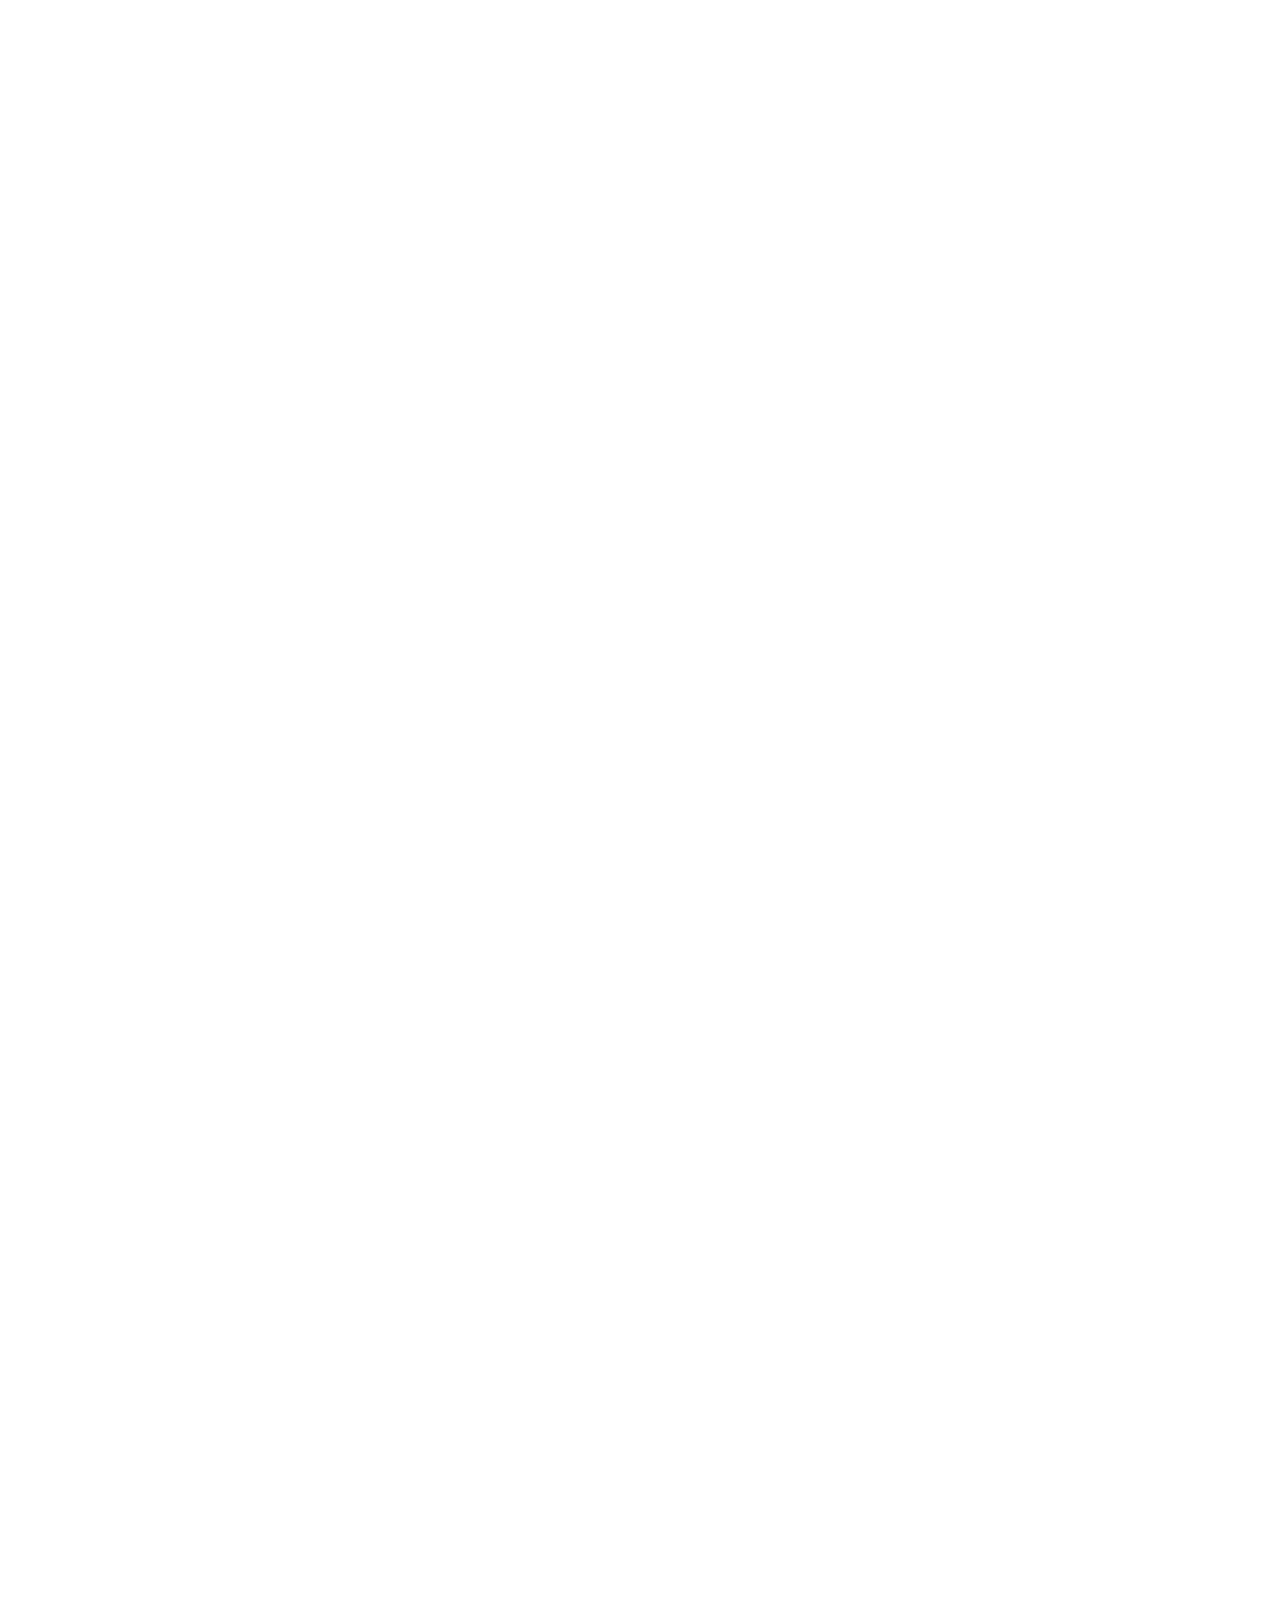
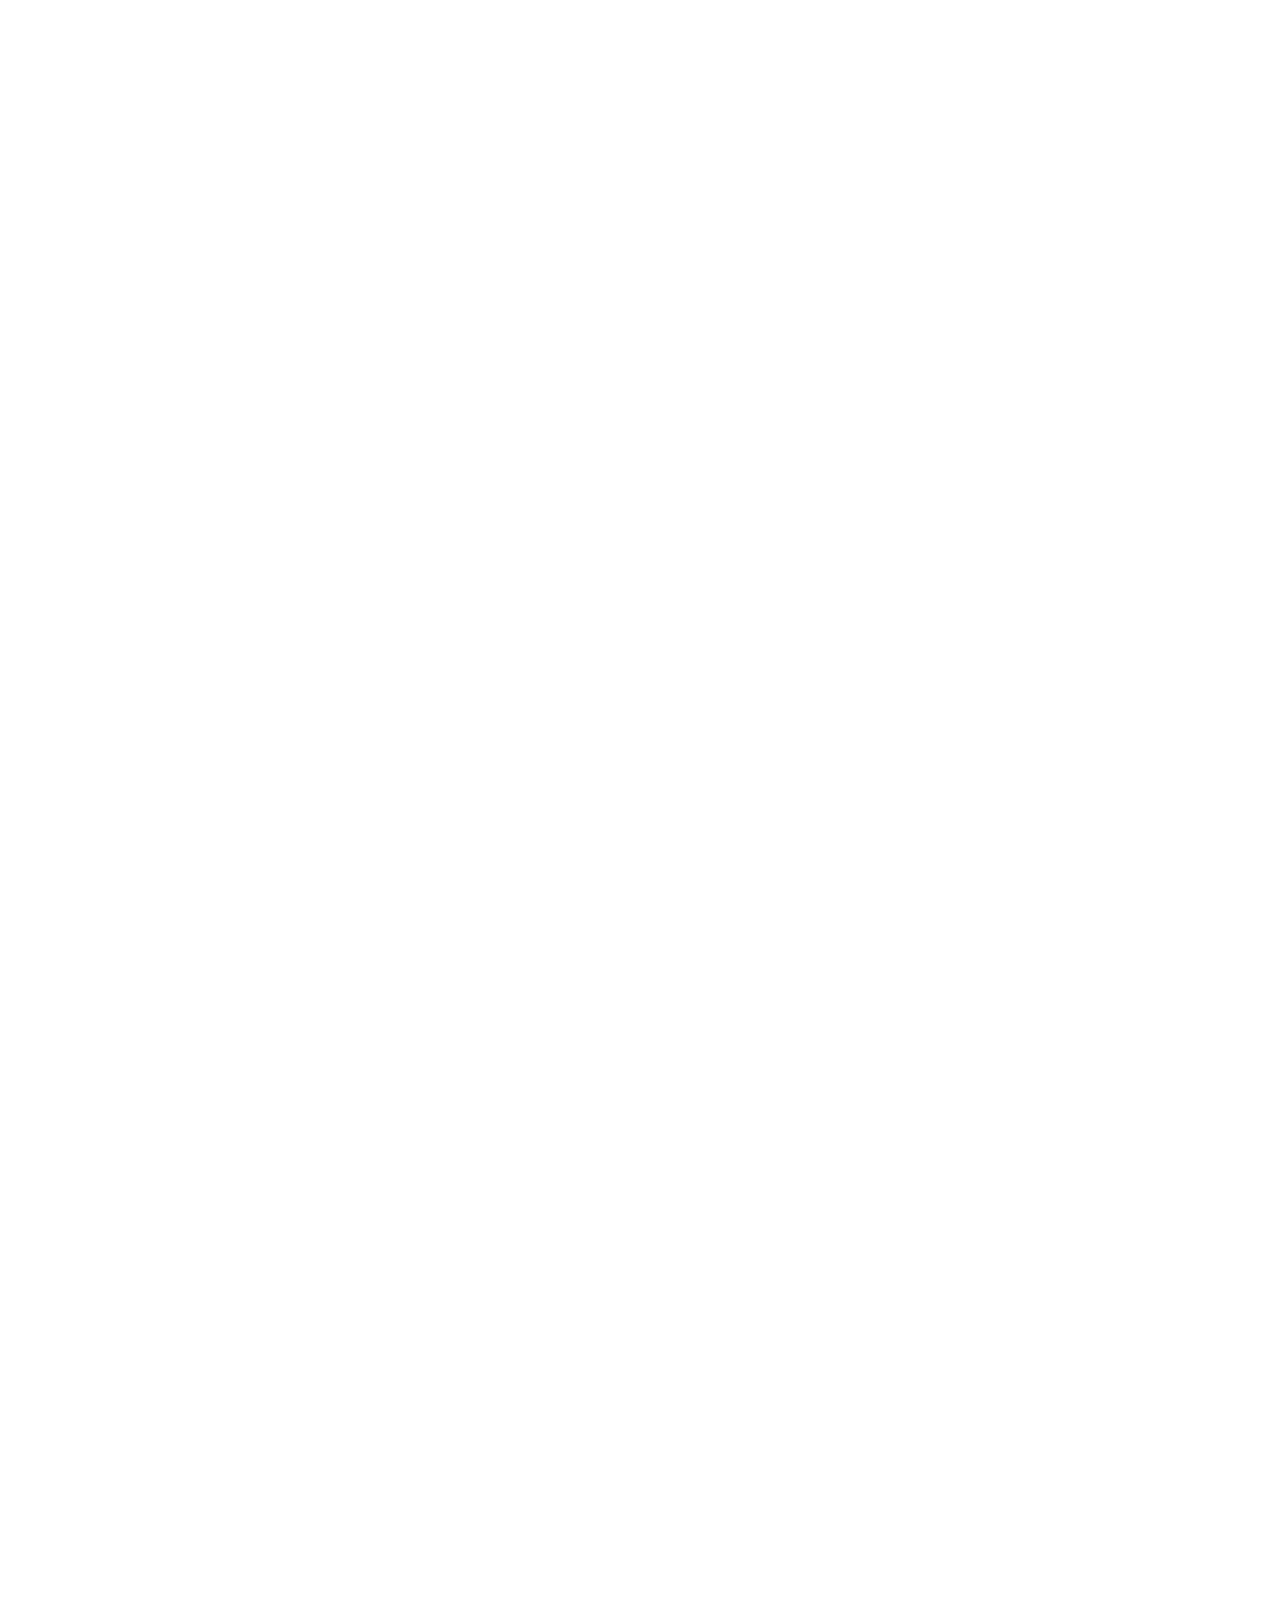
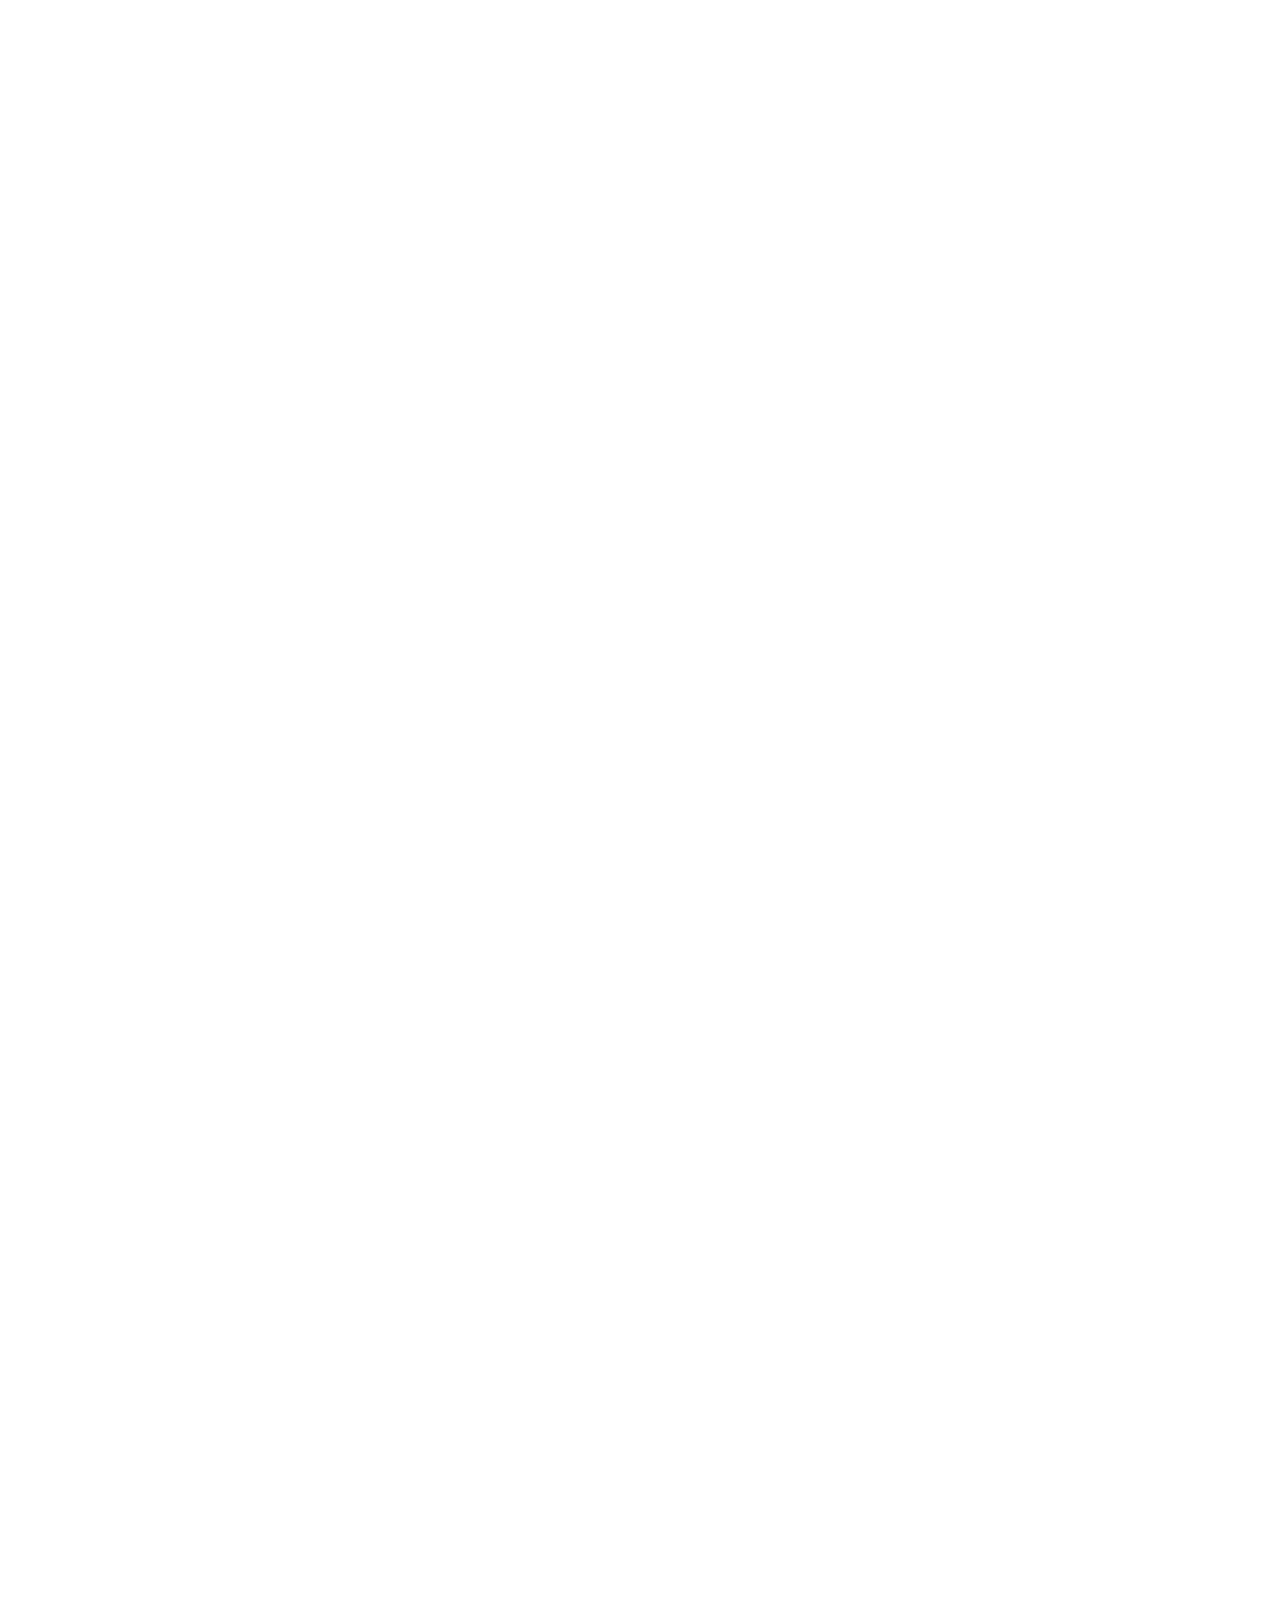
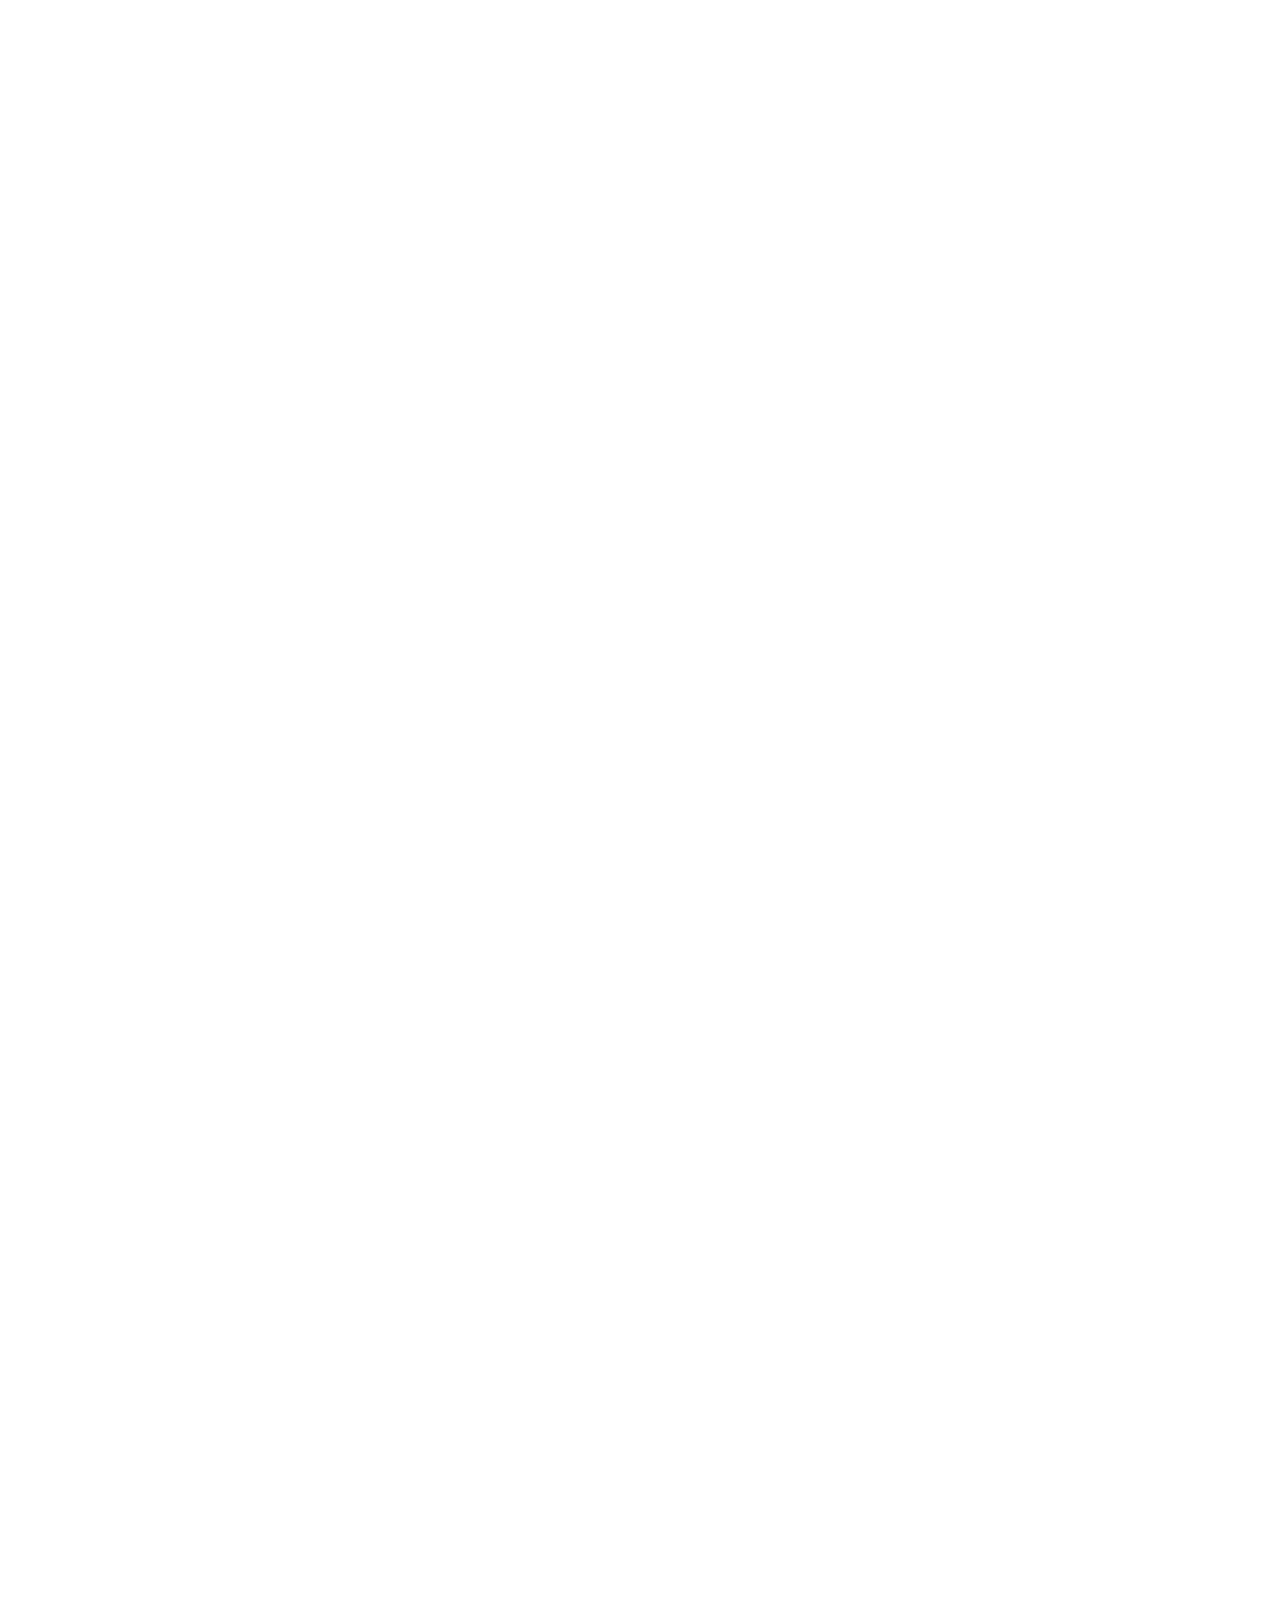
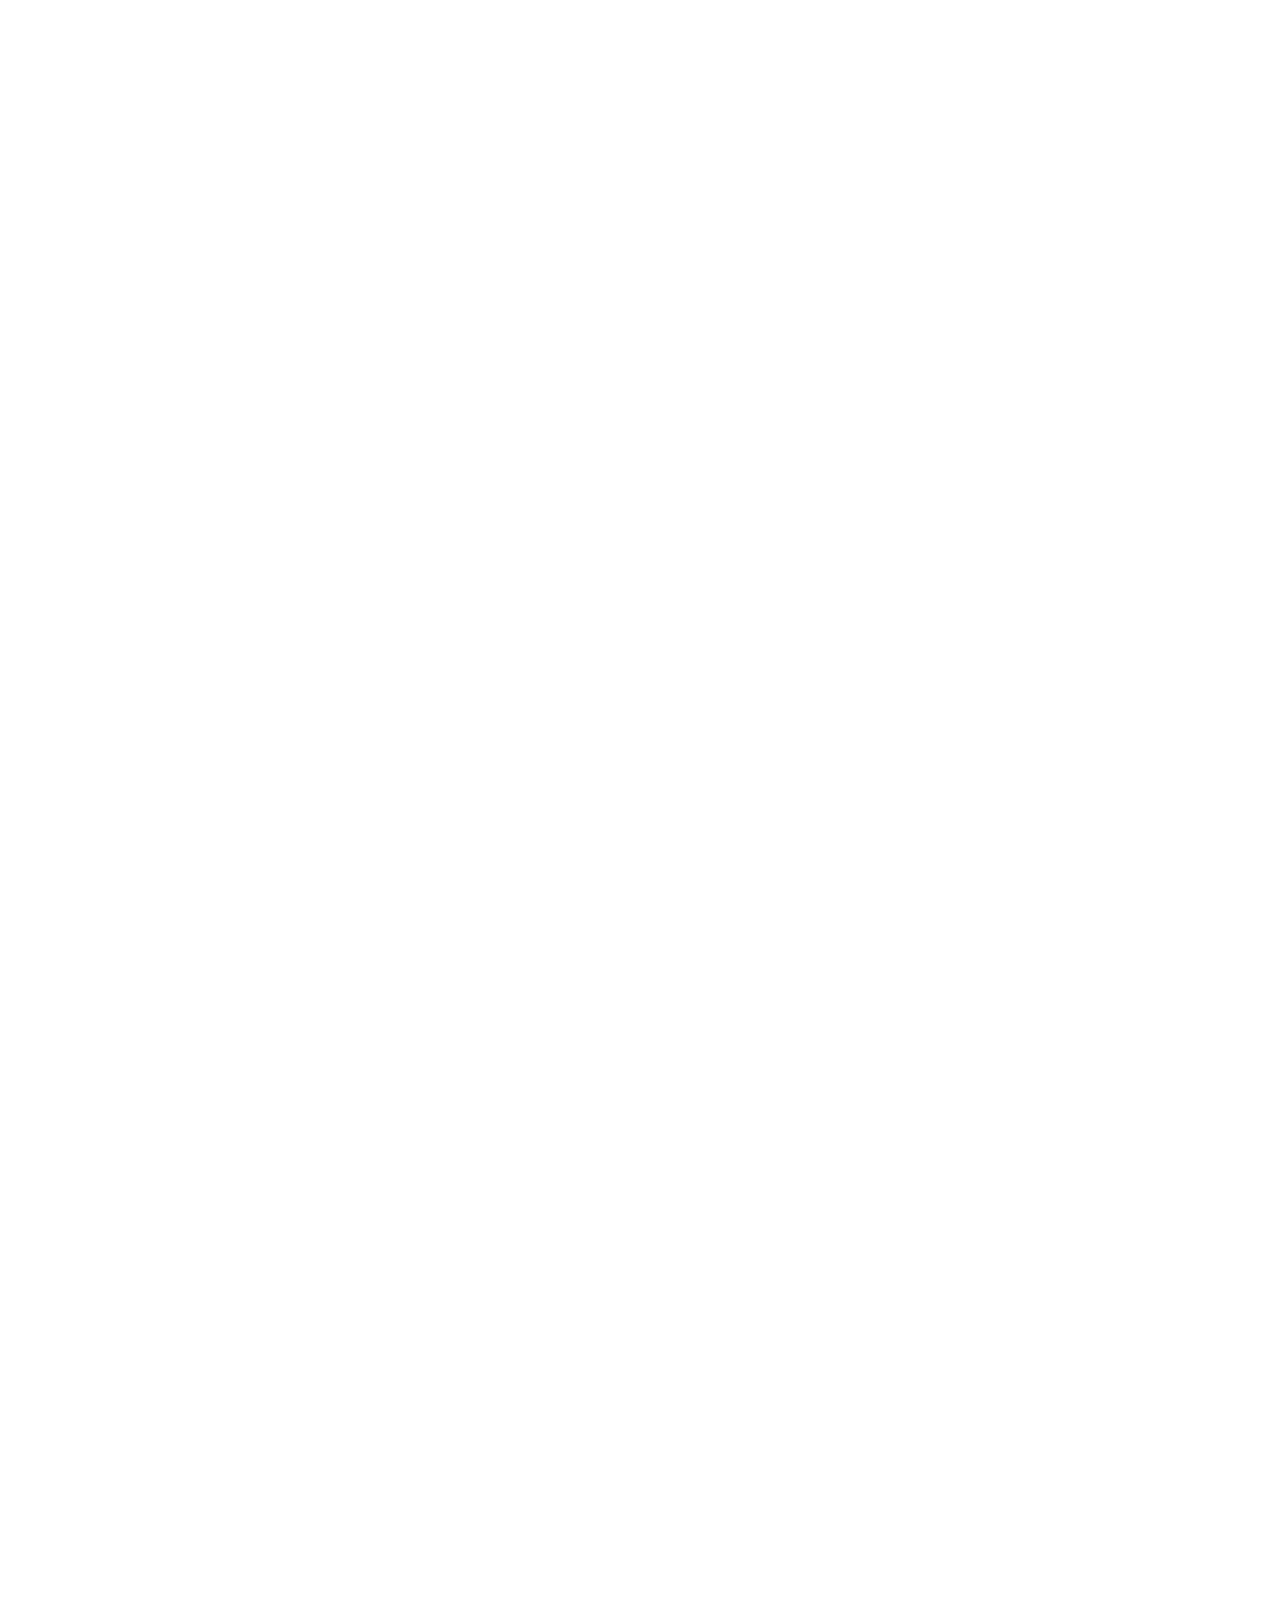
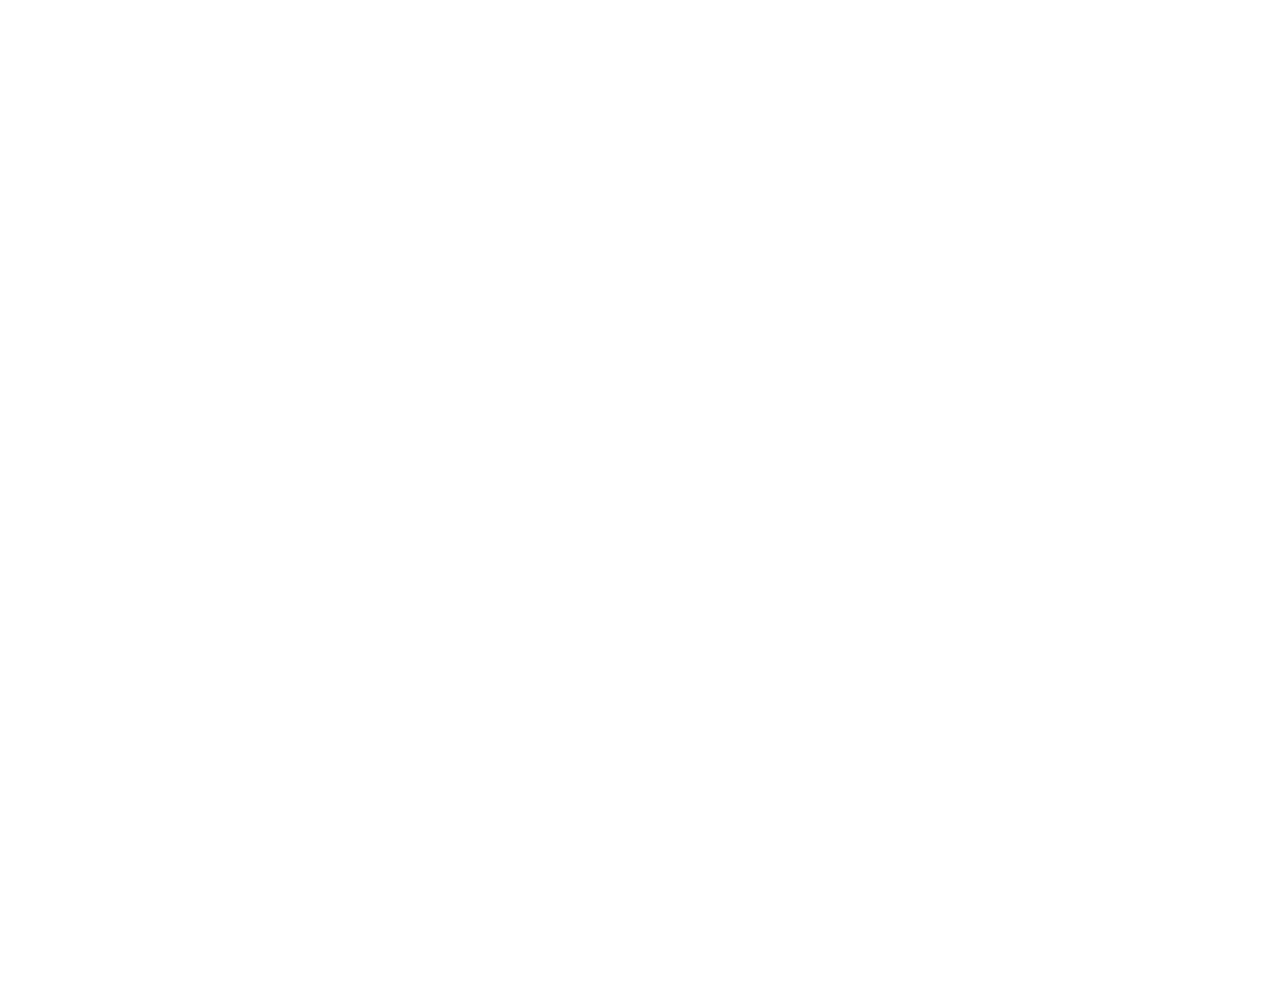
==== index.html @ d49dceb8 "Initial commit" ====
<!DOCTYPE html>
<html lang="en">
<head>
  <meta charset="UTF-8">
  <meta http-equiv="X-UA-Compatible" content="IE=edge">
  <meta name="viewport" content="width=device-width, initial-scale=1.0">
  <title>Document</title>
</head>
<body>
  <script src="https://cdnjs.cloudflare.com/ajax/libs/p5.js/1.3.0/p5.min.js"></script>
  <script src="script.js"></script>
</body>
</html>
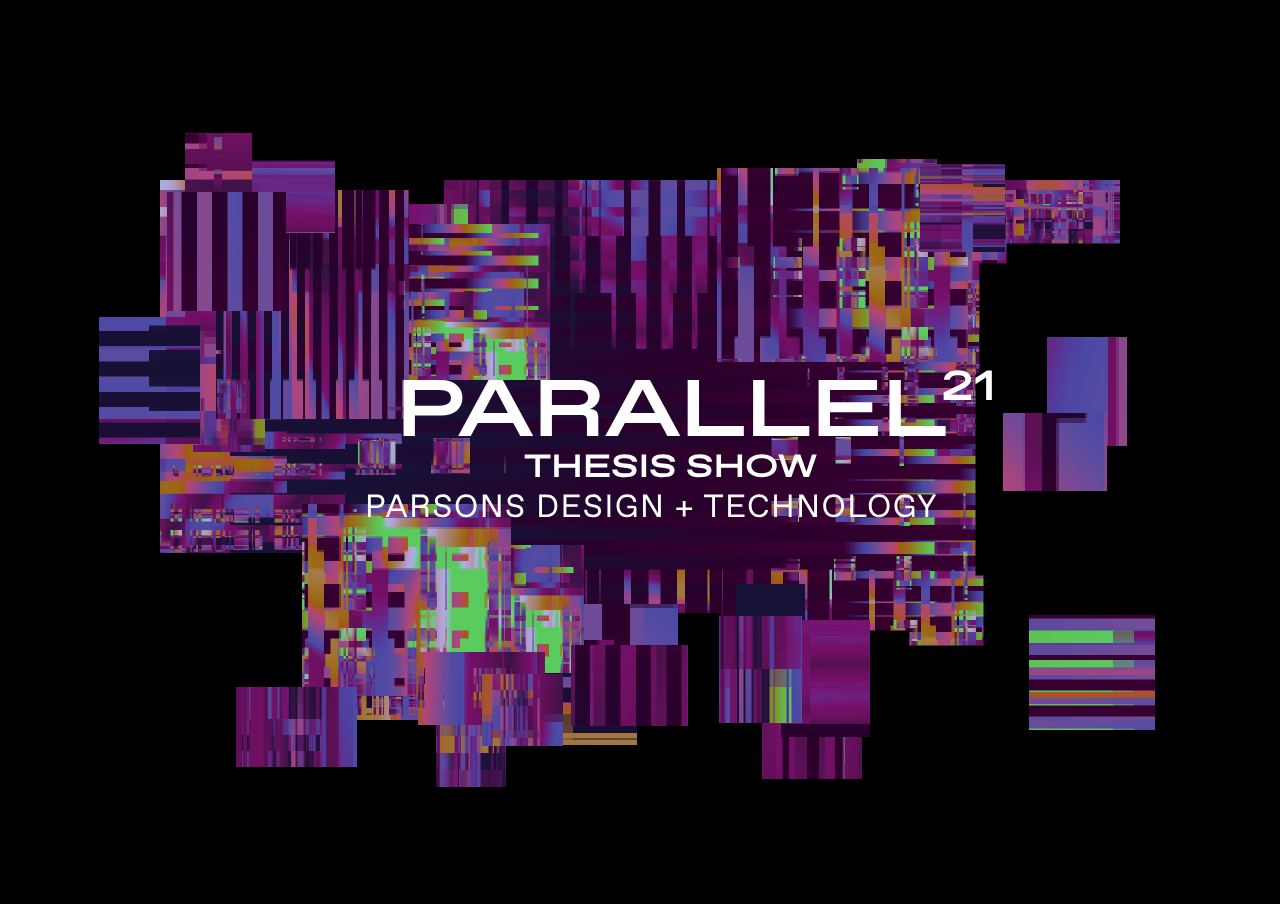
==== commit ddfb3d27: "base glitch effects w/ new base image" ====
--- a/index.html
+++ b/index.html
@@ -6,8 +6,21 @@
   <meta name="viewport" content="width=device-width, initial-scale=1.0">
   <title>Document</title>
 </head>
-<body>
-  <script src="https://cdnjs.cloudflare.com/ajax/libs/p5.js/1.3.0/p5.min.js"></script>
-  <script src="script.js"></script>
+<body style="margin:0; background-color: #000;">
+  <img 
+    src="assets/title.svg"
+    style="position: absolute; top: 40%; left: 28.5%"
+  >
+  <script src="src/libs/p5.min.js"></script>
+  <!-- CLASSES -->
+  <script src="src/classes/Area.js"></script>
+  <script src="src/classes/BaseImage.js"></script>
+  <script src="src/classes/GlitchBlock.js"></script>
+  <script src="src/classes/GlitchSample.js"></script>
+  <script src="src/classes/GlitchStrip.js"></script>
+  <script src="src/classes/GlitchFragment.js"></script>
+  <script src="src/classes/GlitchPattern.js"></script>
+  <!-- MAIN -->
+  <script src="src/sketch.js"></script>
 </body>
 </html>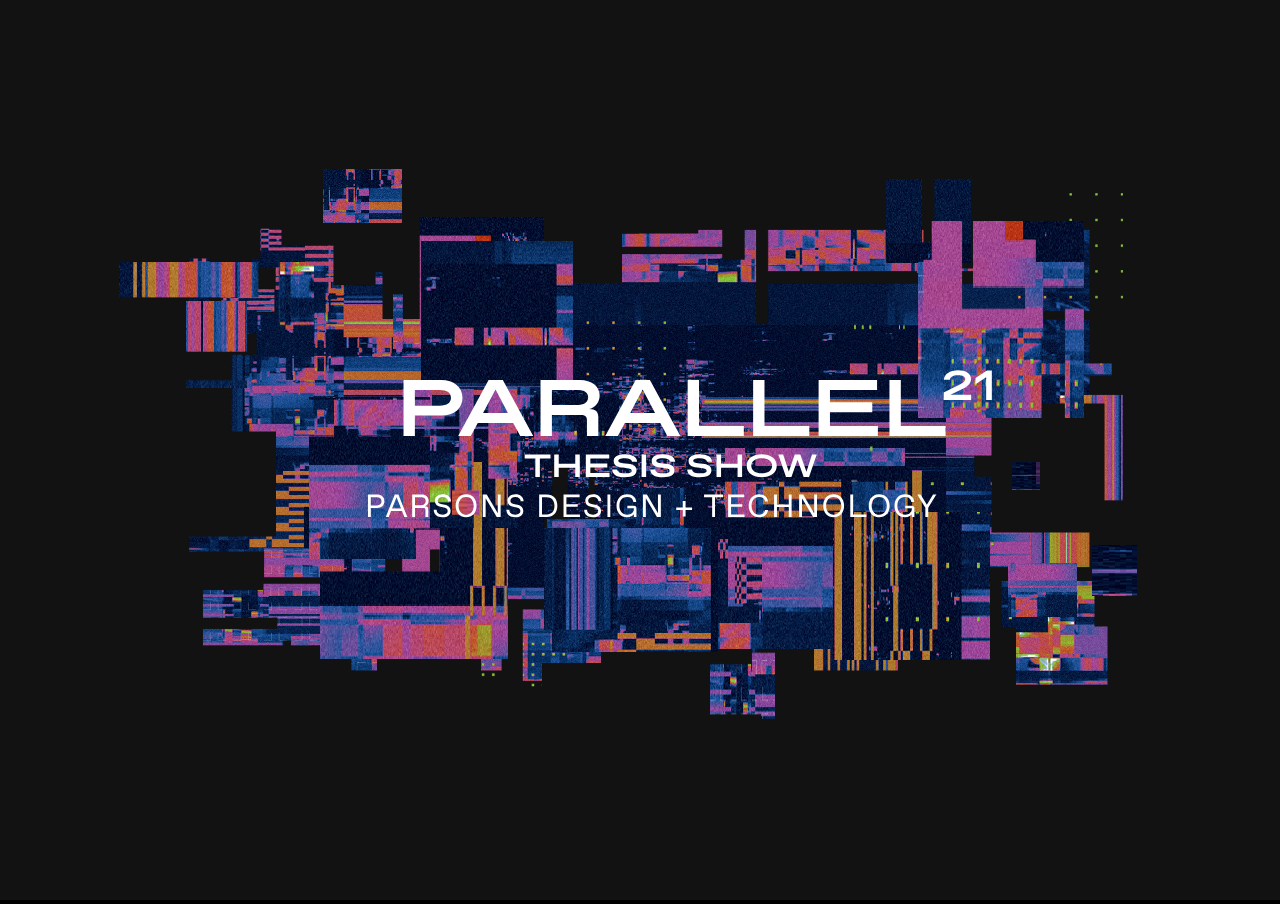
==== commit 87376128: "rough demo" ====
--- a/index.html
+++ b/index.html
@@ -21,6 +21,7 @@
   <script src="src/classes/GlitchFragment.js"></script>
   <script src="src/classes/GlitchPattern.js"></script>
   <!-- MAIN -->
+  <!-- <script src="src/pattern-test.js"></script> -->
   <script src="src/sketch.js"></script>
 </body>
 </html>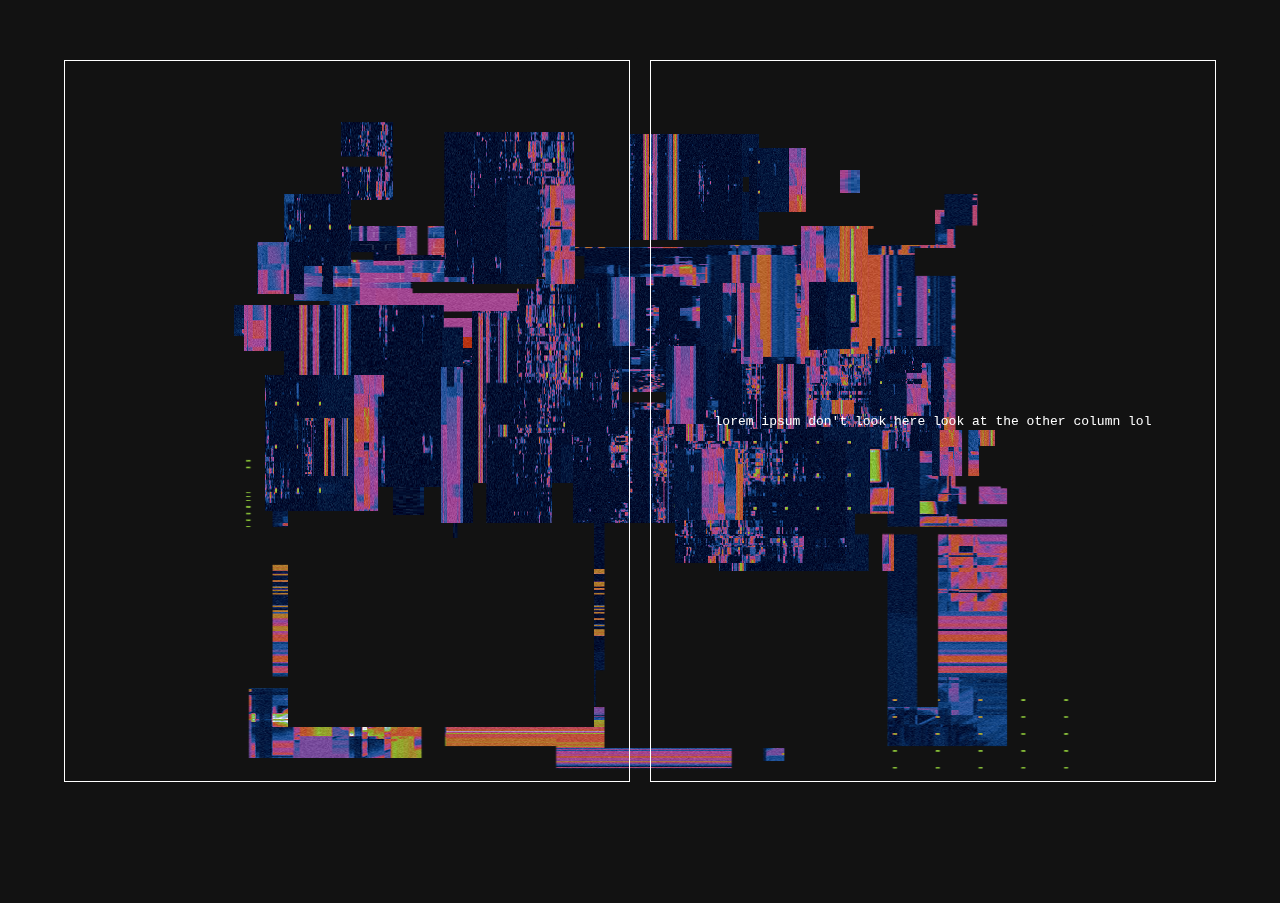
==== commit 3ee936fc: "horizontal sketch w 2 columns" ====
--- a/index.html
+++ b/index.html
@@ -5,23 +5,23 @@
   <meta http-equiv="X-UA-Compatible" content="IE=edge">
   <meta name="viewport" content="width=device-width, initial-scale=1.0">
   <title>Document</title>
+  <link rel="stylesheet" href="style.css">
 </head>
-<body style="margin:0; background-color: #000;">
-  <img 
-    src="assets/title.svg"
-    style="position: absolute; top: 40%; left: 28.5%"
-  >
-  <script src="src/libs/p5.min.js"></script>
-  <!-- CLASSES -->
-  <script src="src/classes/Area.js"></script>
-  <script src="src/classes/BaseImage.js"></script>
-  <script src="src/classes/GlitchBlock.js"></script>
-  <script src="src/classes/GlitchSample.js"></script>
-  <script src="src/classes/GlitchStrip.js"></script>
-  <script src="src/classes/GlitchFragment.js"></script>
-  <script src="src/classes/GlitchPattern.js"></script>
+<body>
+  
+  <!-- HTML FOR PROTOTYPING PURPOSES ONLY -->
+  <div id="main">
+    <div class="col" id="left-col">
+    </div>
+    <div class="col" id="right-col">
+      <p>lorem ipsum don't look here look at the other column lol</p>
+    </div>
+  </div>
+
   <!-- MAIN -->
   <!-- <script src="src/pattern-test.js"></script> -->
-  <script src="src/sketch.js"></script>
+  <script src="p5.min.js"></script>
+  <script src="sketch.js"></script>
+  <!-- <script src="test.js"></script> -->
 </body>
 </html>--- a/style.css
+++ b/style.css
@@ -0,0 +1,47 @@
+body {
+  margin: 0;
+  background: #121212;
+  color: #fff;
+  font-family: monospace;
+}
+
+#main {
+  display: grid;
+  height: 80vh;
+  margin-top: 60px;
+  padding: 0 5vw;
+  grid-gap: 0 20px;
+  grid-template-columns: 1fr 1fr;
+}
+
+.col {
+  border: 1px solid #fff;
+  height: inherit;
+  /* height: 150vh; */
+  overflow-y: scroll;
+}
+
+#left-col {
+  position: relative;
+}
+
+#left-col-content {
+  padding-top: 50px;
+  height: 150vh;
+}
+
+#right-col {
+  display: grid;
+  align-items: center;
+  justify-items: center;
+}
+
+#right-col p {
+  max-width: 450px;
+}
+
+#canvas-container {
+  position: absolute;
+  width: 100%;
+  height: 100%;
+}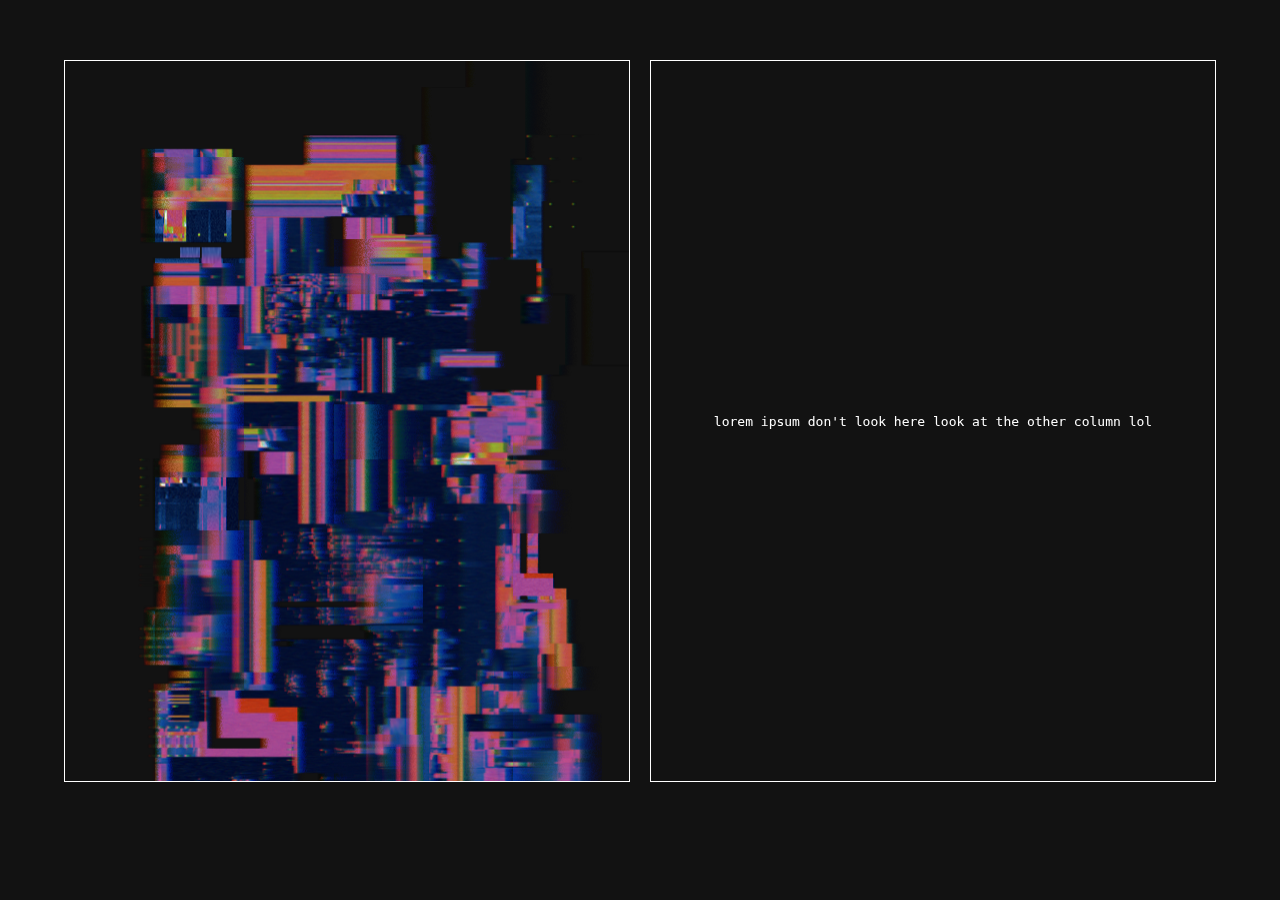
==== commit 806ade25: "added glitch shader" ====
--- a/index.html
+++ b/index.html
@@ -21,7 +21,6 @@
   <!-- MAIN -->
   <!-- <script src="src/pattern-test.js"></script> -->
   <script src="p5.min.js"></script>
-  <script src="sketch.js"></script>
-  <!-- <script src="test.js"></script> -->
+  <script src="sketch.js" containerID="left-col"></script>
 </body>
 </html>--- a/style.css
+++ b/style.css
@@ -17,7 +17,6 @@
 .col {
   border: 1px solid #fff;
   height: inherit;
-  /* height: 150vh; */
   overflow-y: scroll;
 }
 
